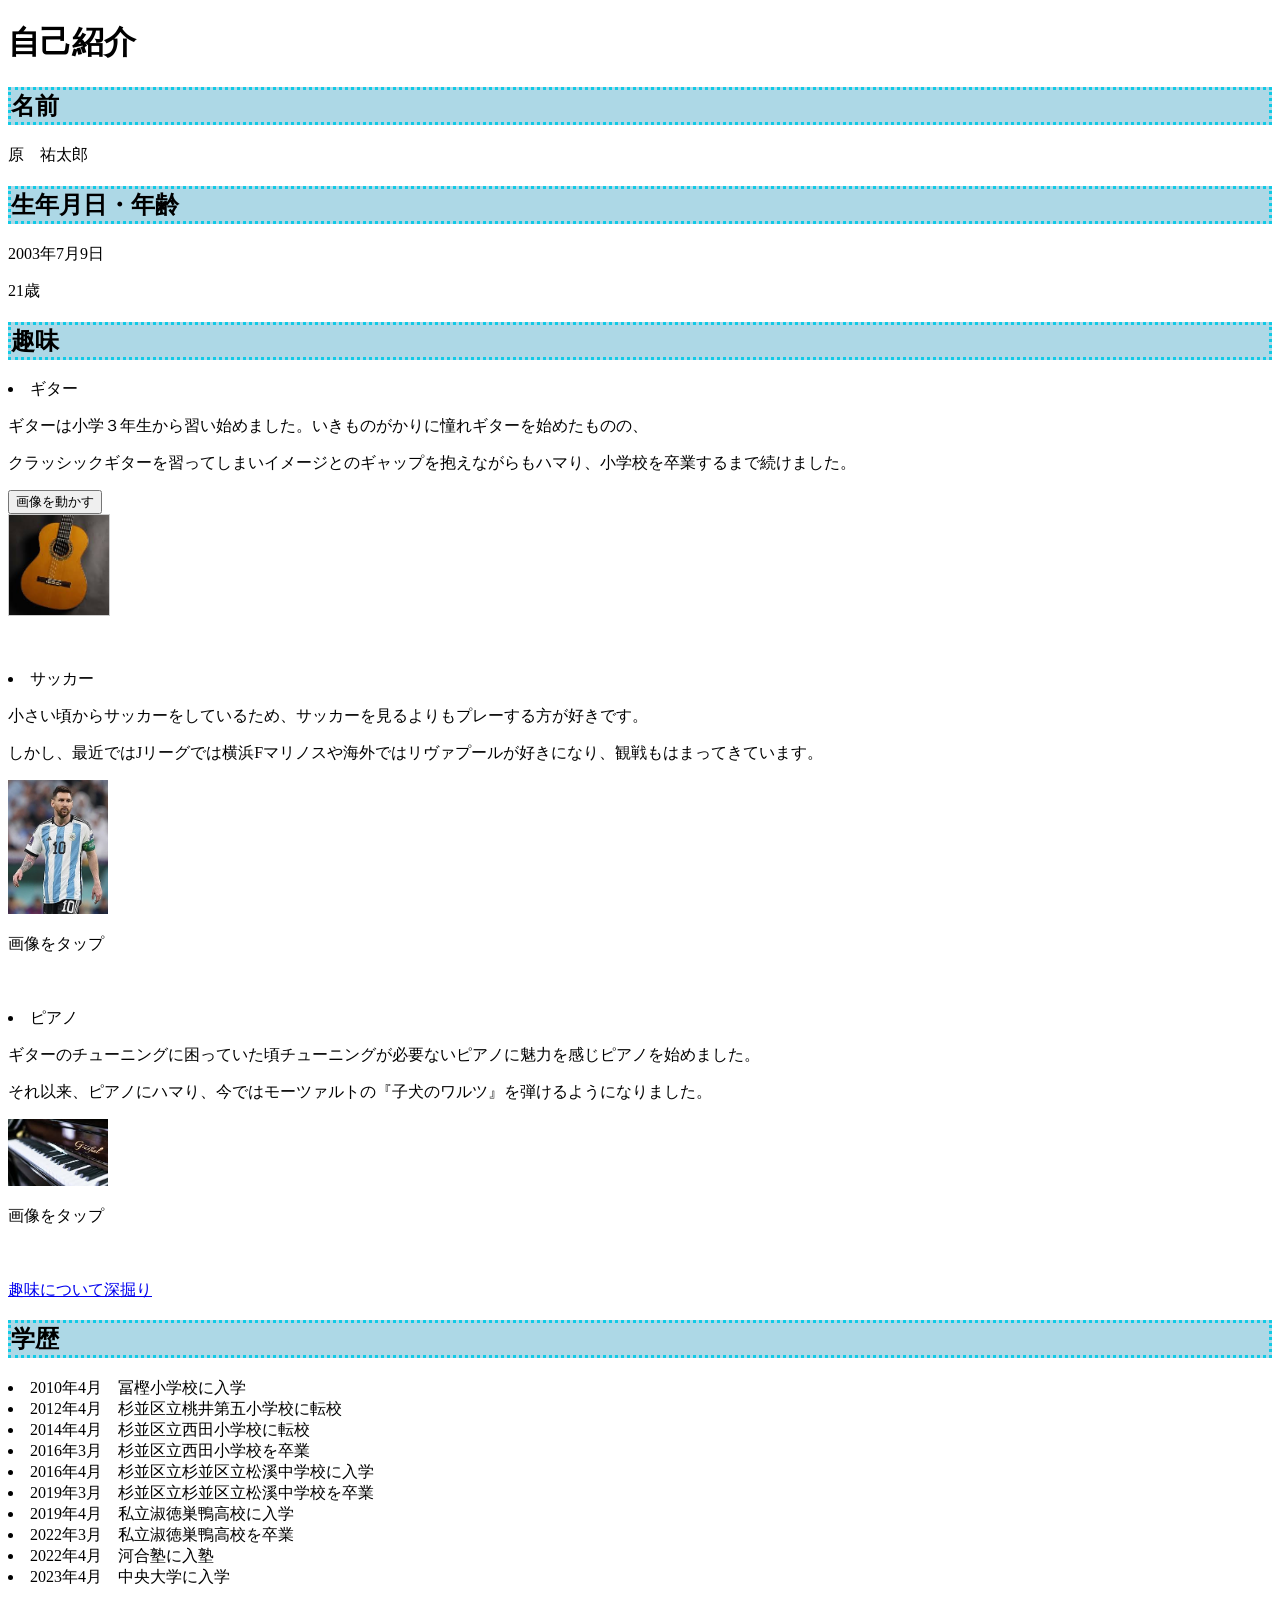
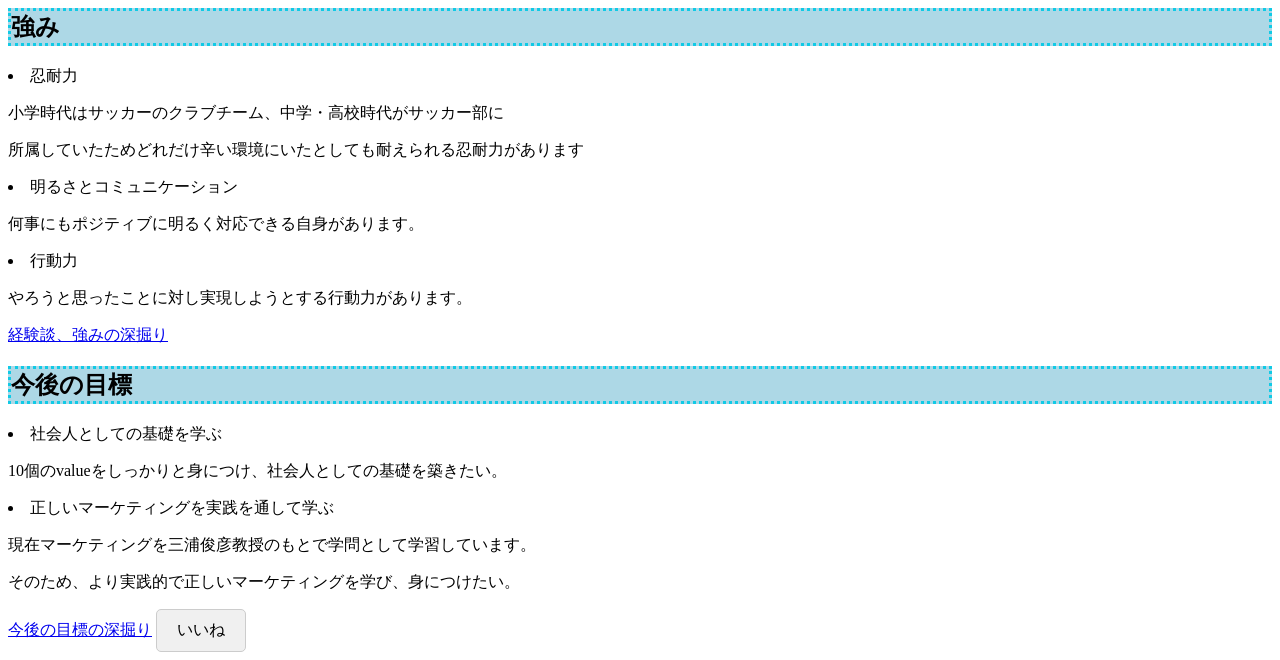
==== index.html @ 2acb4e9d "initial commit" ====
<!DOCTYPE html>
<html lang="jp">
<head>




    <meta charset="UTF-8">
    <meta name="viewport" content="width=device-width, initial-scale=1.0">
    <title>Document</title>
    <link rel="stylesheet" href="./style.css">
</head>
<body>
    <h1>自己紹介</h1>
<h2>名前</h2>
<p>原　祐太郎</p>
<h2>生年月日・年齢</h2>
<p>2003年7月9日</p>
<p>21歳</p>
<h2>趣味</h2>

       <li>ギター</li>
       <p>ギターは小学３年生から習い始めました。いきものがかりに憧れギターを始めたものの、</p>
       <p>クラッシックギターを習ってしまいイメージとのギャップを抱えながらもハマり、小学校を卒業するまで続けました。</p>


       <button id="moveBtn">画像を動かす</button>
  <div class="image-container">
    <img id="myImage" src="./ギター.jpg" alt="サンプル画像" />

  </div>
    
       

       <p>　　</p>

       <li>サッカー</li>
       <p>小さい頃からサッカーをしているため、サッカーを見るよりもプレーする方が好きです。</p>
       <p>しかし、最近ではJリーグでは横浜Fマリノスや海外ではリヴァプールが好きになり、観戦もはまってきています。</p>
       <img id="myImage2" src="./サッカー.jpg.webp" alt="サッカー" width="100px">
       <p>画像をタップ</p>
       <p>　　</p>
       <li>ピアノ</li>
       <p>ギターのチューニングに困っていた頃チューニングが必要ないピアノに魅力を感じピアノを始めました。</p>
       <p>それ以来、ピアノにハマり、今ではモーツァルトの『子犬のワルツ』を弾けるようになりました。</p>
       <img id="myImage3" src="./piano.jpg" alt="ピアノ" width="100px">
       <p>画像をタップ</p>
<p>　　　</p>


<a href="./趣味.html">趣味について深掘り</a>

    </ul>
    <h2>学歴</h2>
    <li>2010年4月　冨樫小学校に入学</li>
    <li>2012年4月　杉並区立桃井第五小学校に転校</li>
    <li>2014年4月　杉並区立西田小学校に転校</li>
    <li>2016年3月　杉並区立西田小学校を卒業</li>
    <li>2016年4月　杉並区立杉並区立松溪中学校に入学</li>
    <li>2019年3月　杉並区立杉並区立松溪中学校を卒業</li>
    <li>2019年4月　私立淑徳巣鴨高校に入学</li>
    <li>2022年3月　私立淑徳巣鴨高校を卒業</li>
    <li>2022年4月　河合塾に入塾</li>
    <li>2023年4月　中央大学に入学</li>
    <h2>強み</h2>
    <li>忍耐力</li>
    <p>小学時代はサッカーのクラブチーム、中学・高校時代がサッカー部に</p>
    <p>所属していたためどれだけ辛い環境にいたとしても耐えられる忍耐力があります</p>
    <li>明るさとコミュニケーション</li>
    <p>何事にもポジティブに明るく対応できる自身があります。</p>
    <li>行動力</li>
    <p>やろうと思ったことに対し実現しようとする行動力があります。</p>
    <a href="./強み.html">経験談、強みの深掘り</a>
    <h2>今後の目標</h2>
    <li>社会人としての基礎を学ぶ</li>
    <p>10個のvalueをしっかりと身につけ、社会人としての基礎を築きたい。</p>
    <li>正しいマーケティングを実践を通して学ぶ</li>
    <p>現在マーケティングを三浦俊彦教授のもとで学問として学習しています。</p>
    <p>そのため、より実践的で正しいマーケティングを学び、身につけたい。</p>
    <a href="./今後の目標.html">今後の目標の深掘り</a>



    <button id="likeButton" class="like-button">いいね</button>
    <script src="script.js"></script>

    <script src="./index.js"></script>
</body>
</html>
---- style.css ----
@charset"utf-8";

body{
    background-color: white;
    h2{
        color: black;
        background-color: lightblue;
    }
    h2{
        border: medium #10cae6 dotted;
    }

}

@keyframes bounce{
    0%{ transform: translate(0);}
    50%{ transform: translate(6000px);}
    100%{ transform: translate(5999px);}
}
.bounce-animation{
    animation: bounce 20s ease;

}
.image-container {
    position: relative;
    width: 100px;
    height: 100px;
    overflow: hidden;
    border: 1px solid #ccc;
  }
  
  #myImage {
    position: absolute;
    top: 0;
    left: 0;
    transition: left 1s ease;
    width: 100px; /* 画像サイズ調整 */
  }


  .like-button {
    padding: 10px 20px;
    font-size: 16px;
    cursor: pointer;
    background-color: #f0f0f0;
    border: 1px solid #ccc;
    border-radius: 5px;
    transition: background-color 0.3s ease; /* 色の変化を滑らかにするためのアニメーション */
}

.like-button.liked {
    background-color: #007bff; /* いいねされた時の色 */
    color: white; /* いいねされた時の文字色 */
}
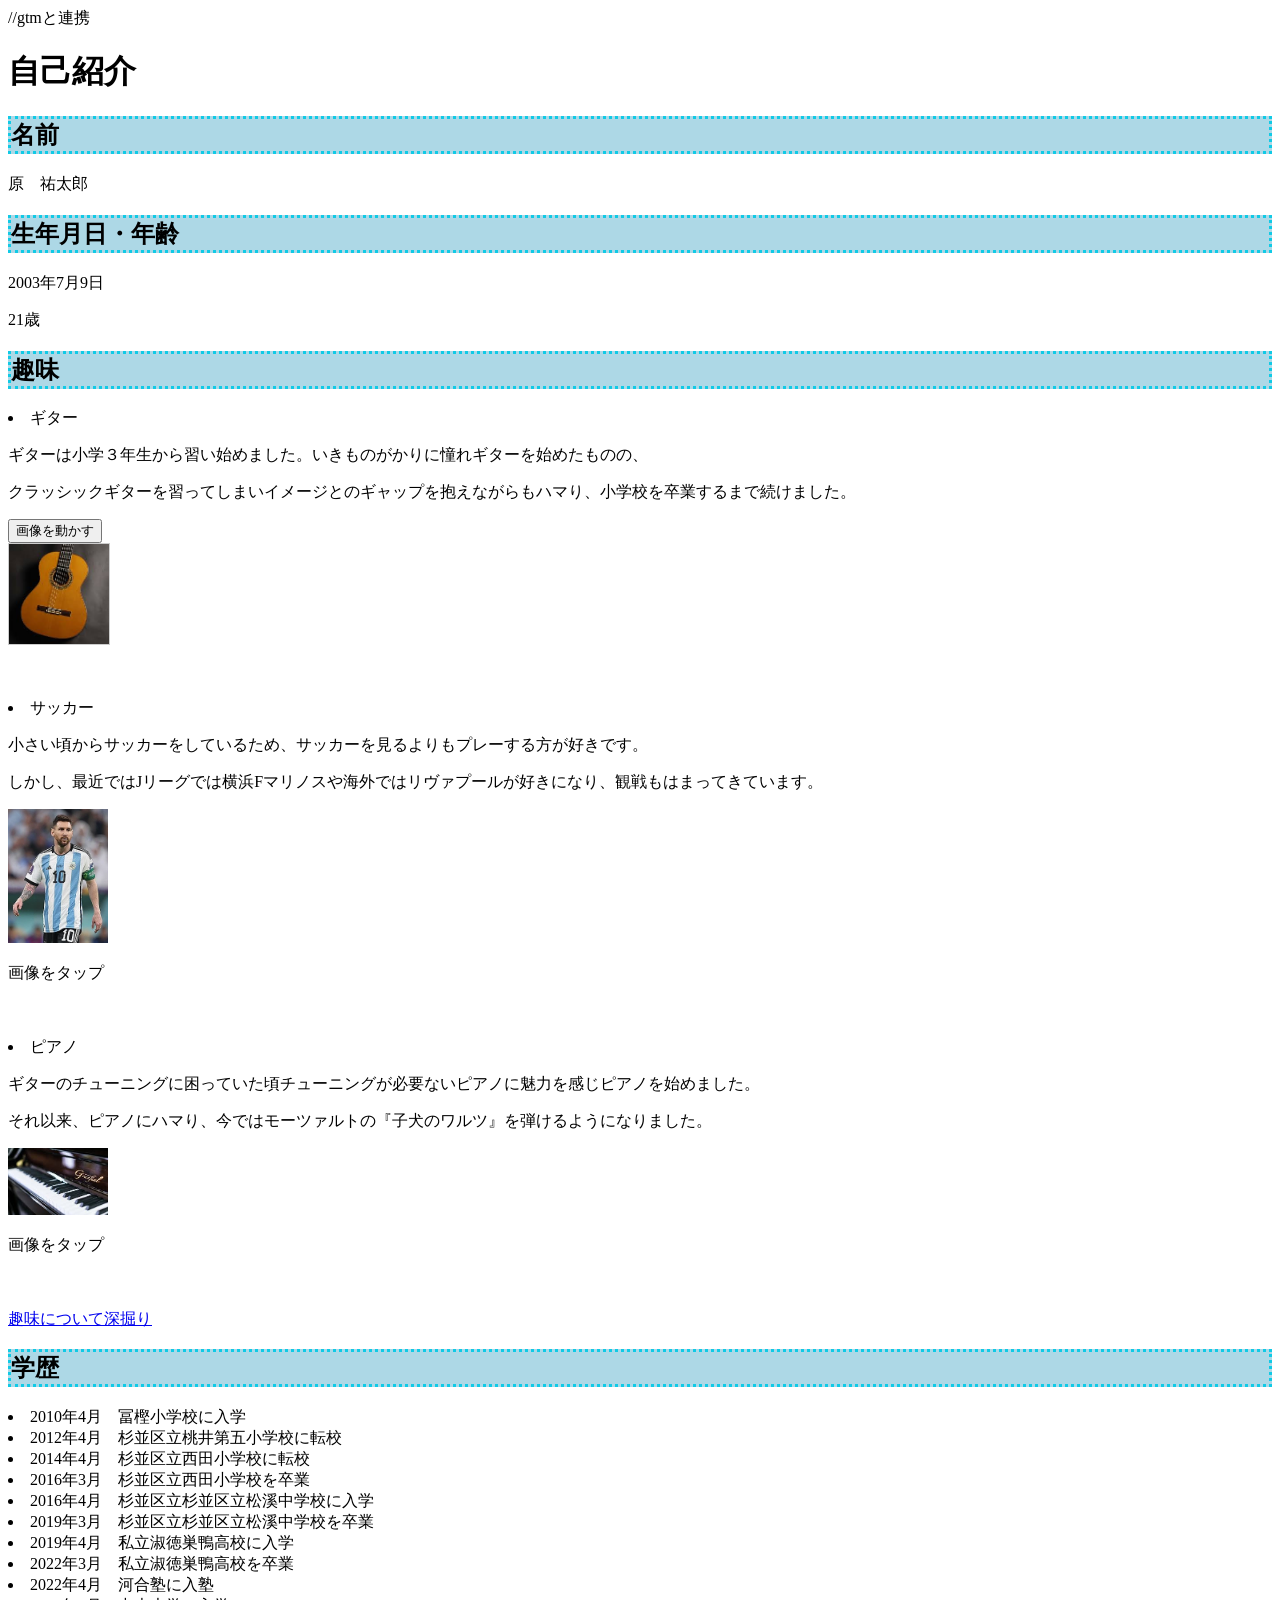
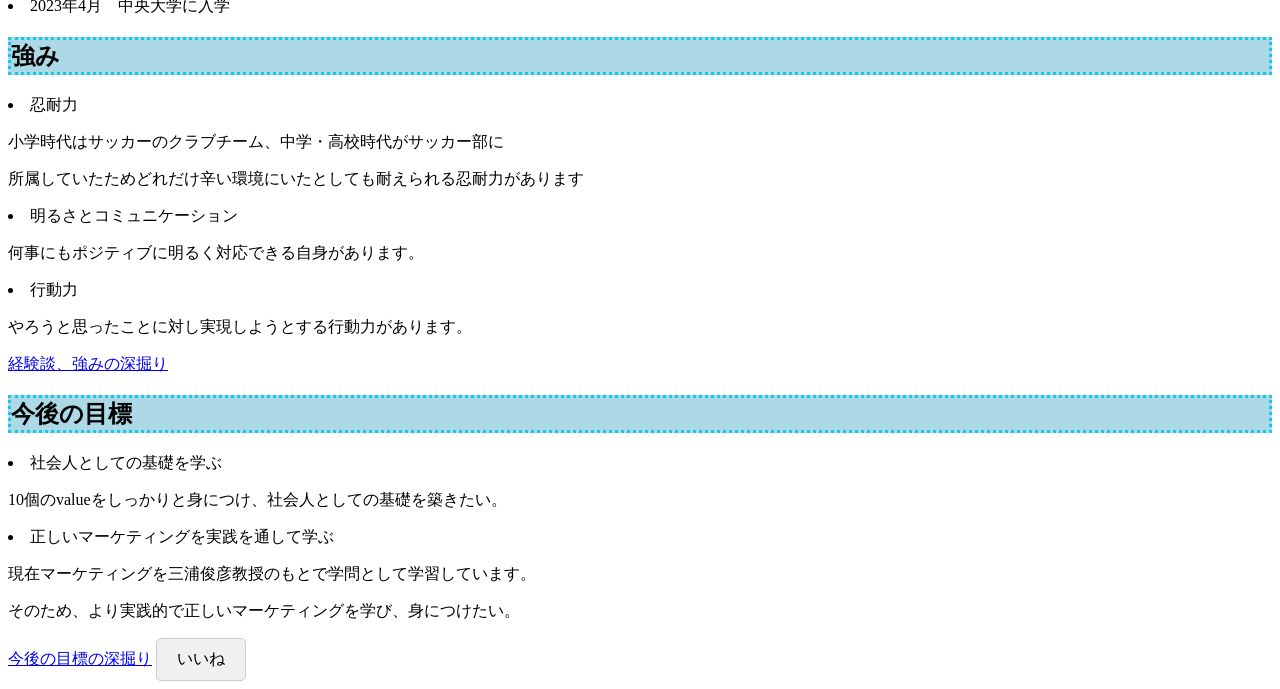
==== commit 77133eb8: "Update index.html" ====
--- a/index.html
+++ b/index.html
@@ -1,7 +1,14 @@
 <!DOCTYPE html>
 <html lang="jp">
 <head>
-
+//gtmと連携
+<!-- Google Tag Manager -->
+<script>(function(w,d,s,l,i){w[l]=w[l]||[];w[l].push({'gtm.start':
+new Date().getTime(),event:'gtm.js'});var f=d.getElementsByTagName(s)[0],
+j=d.createElement(s),dl=l!='dataLayer'?'&l='+l:'';j.async=true;j.src=
+'https://www.googletagmanager.com/gtm.js?id='+i+dl;f.parentNode.insertBefore(j,f);
+})(window,document,'script','dataLayer','GTM-NZP46727');</script>
+<!-- End Google Tag Manager -->
 
 
 
@@ -10,7 +17,18 @@
     <title>Document</title>
     <link rel="stylesheet" href="./style.css">
 </head>
-<body>
+<body
+
+
+
+//gmtと連携
+<!-- Google Tag Manager (noscript) -->
+<noscript><iframe src="https://www.googletagmanager.com/ns.html?id=GTM-NZP46727"
+height="0" width="0" style="display:none;visibility:hidden"></iframe></noscript>
+<!-- End Google Tag Manager (noscript) -->
+
+
+    
     <h1>自己紹介</h1>
 <h2>名前</h2>
 <p>原　祐太郎</p>
@@ -86,4 +104,4 @@
 
     <script src="./index.js"></script>
 </body>
-</html>+</html>
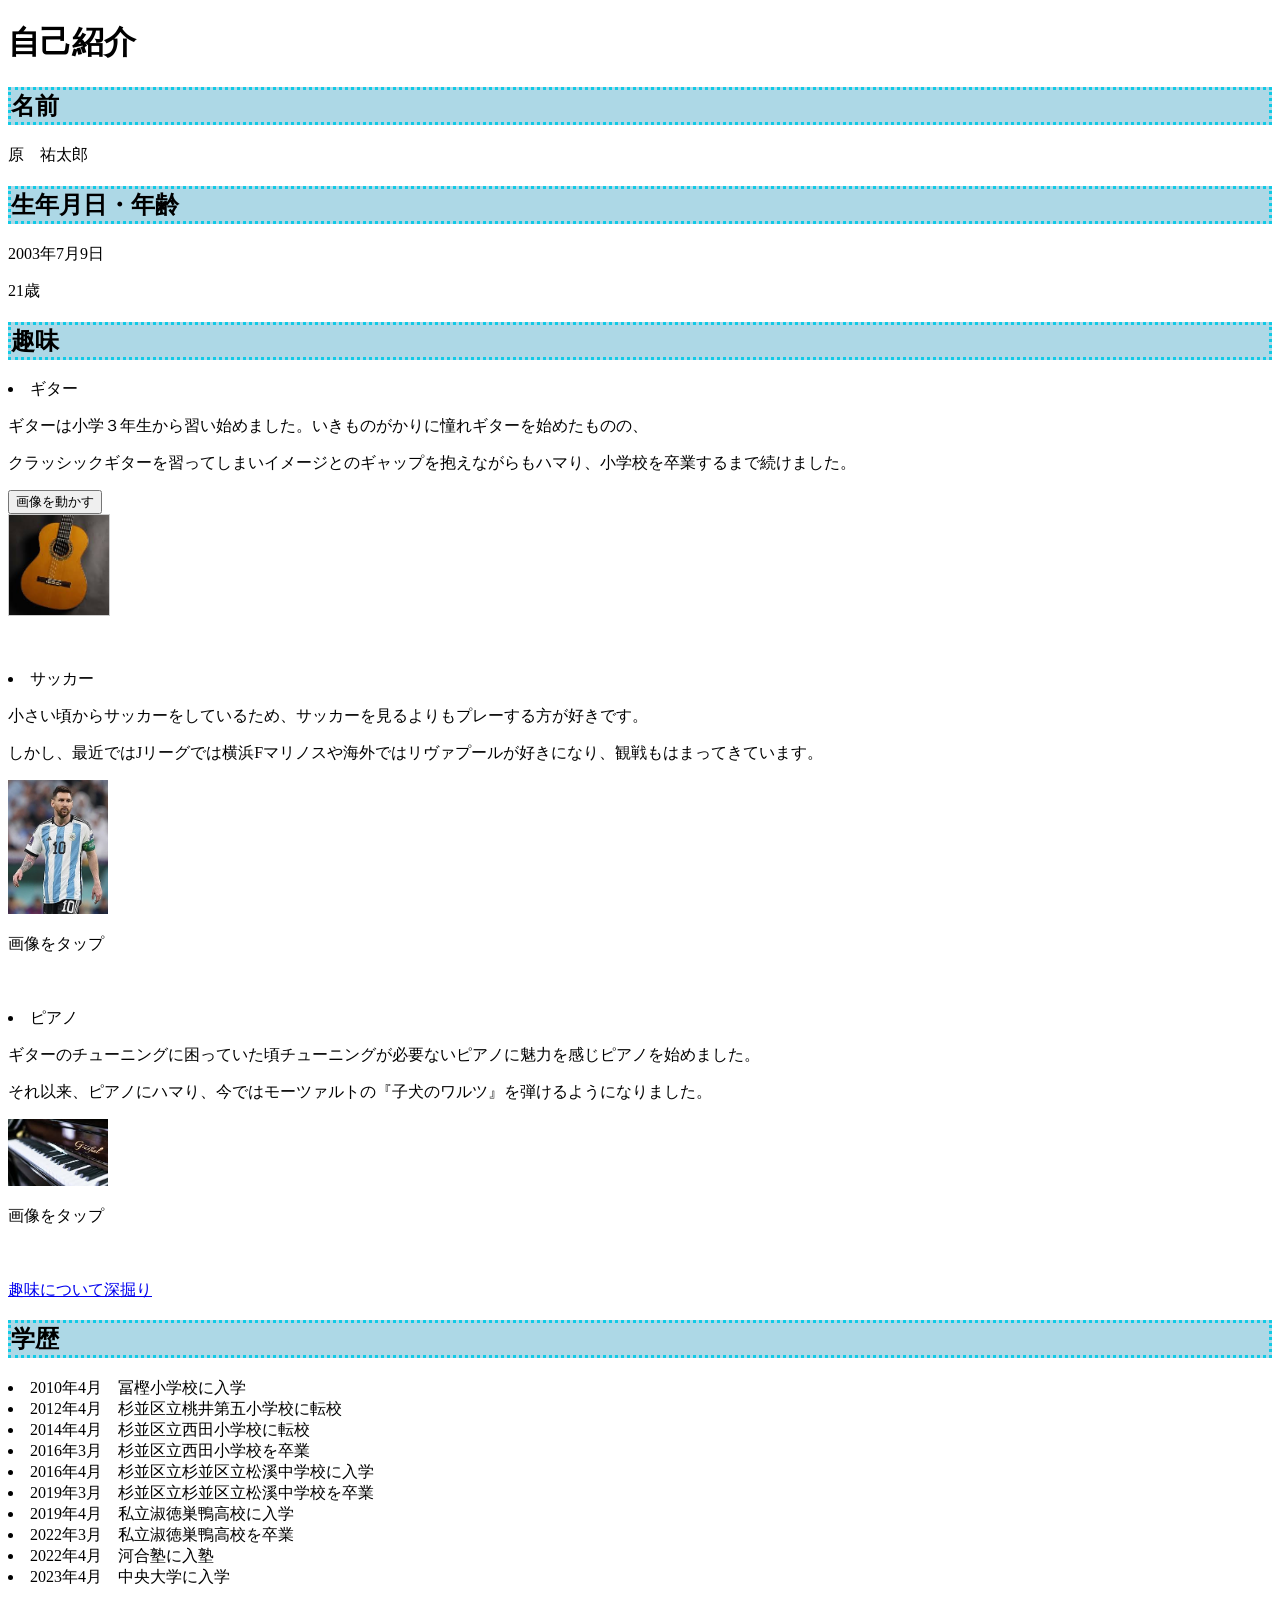
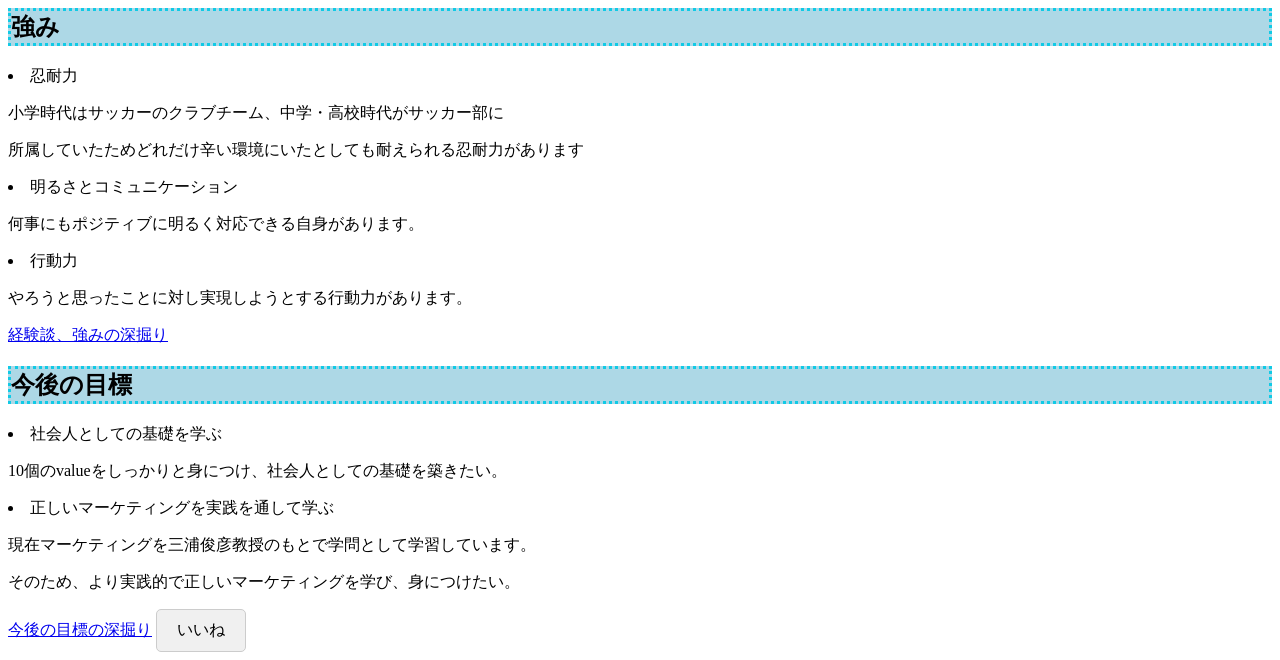
==== commit 3740dd24: "Update index.html" ====
--- a/index.html
+++ b/index.html
@@ -1,34 +1,12 @@
 <!DOCTYPE html>
 <html lang="jp">
 <head>
-//gtmと連携
-<!-- Google Tag Manager -->
-<script>(function(w,d,s,l,i){w[l]=w[l]||[];w[l].push({'gtm.start':
-new Date().getTime(),event:'gtm.js'});var f=d.getElementsByTagName(s)[0],
-j=d.createElement(s),dl=l!='dataLayer'?'&l='+l:'';j.async=true;j.src=
-'https://www.googletagmanager.com/gtm.js?id='+i+dl;f.parentNode.insertBefore(j,f);
-})(window,document,'script','dataLayer','GTM-NZP46727');</script>
-<!-- End Google Tag Manager -->
-
-
-
     <meta charset="UTF-8">
     <meta name="viewport" content="width=device-width, initial-scale=1.0">
     <title>Document</title>
     <link rel="stylesheet" href="./style.css">
 </head>
-<body
-
-
-
-//gmtと連携
-<!-- Google Tag Manager (noscript) -->
-<noscript><iframe src="https://www.googletagmanager.com/ns.html?id=GTM-NZP46727"
-height="0" width="0" style="display:none;visibility:hidden"></iframe></noscript>
-<!-- End Google Tag Manager (noscript) -->
-
-
-    
+<body> 
     <h1>自己紹介</h1>
 <h2>名前</h2>
 <p>原　祐太郎</p>
